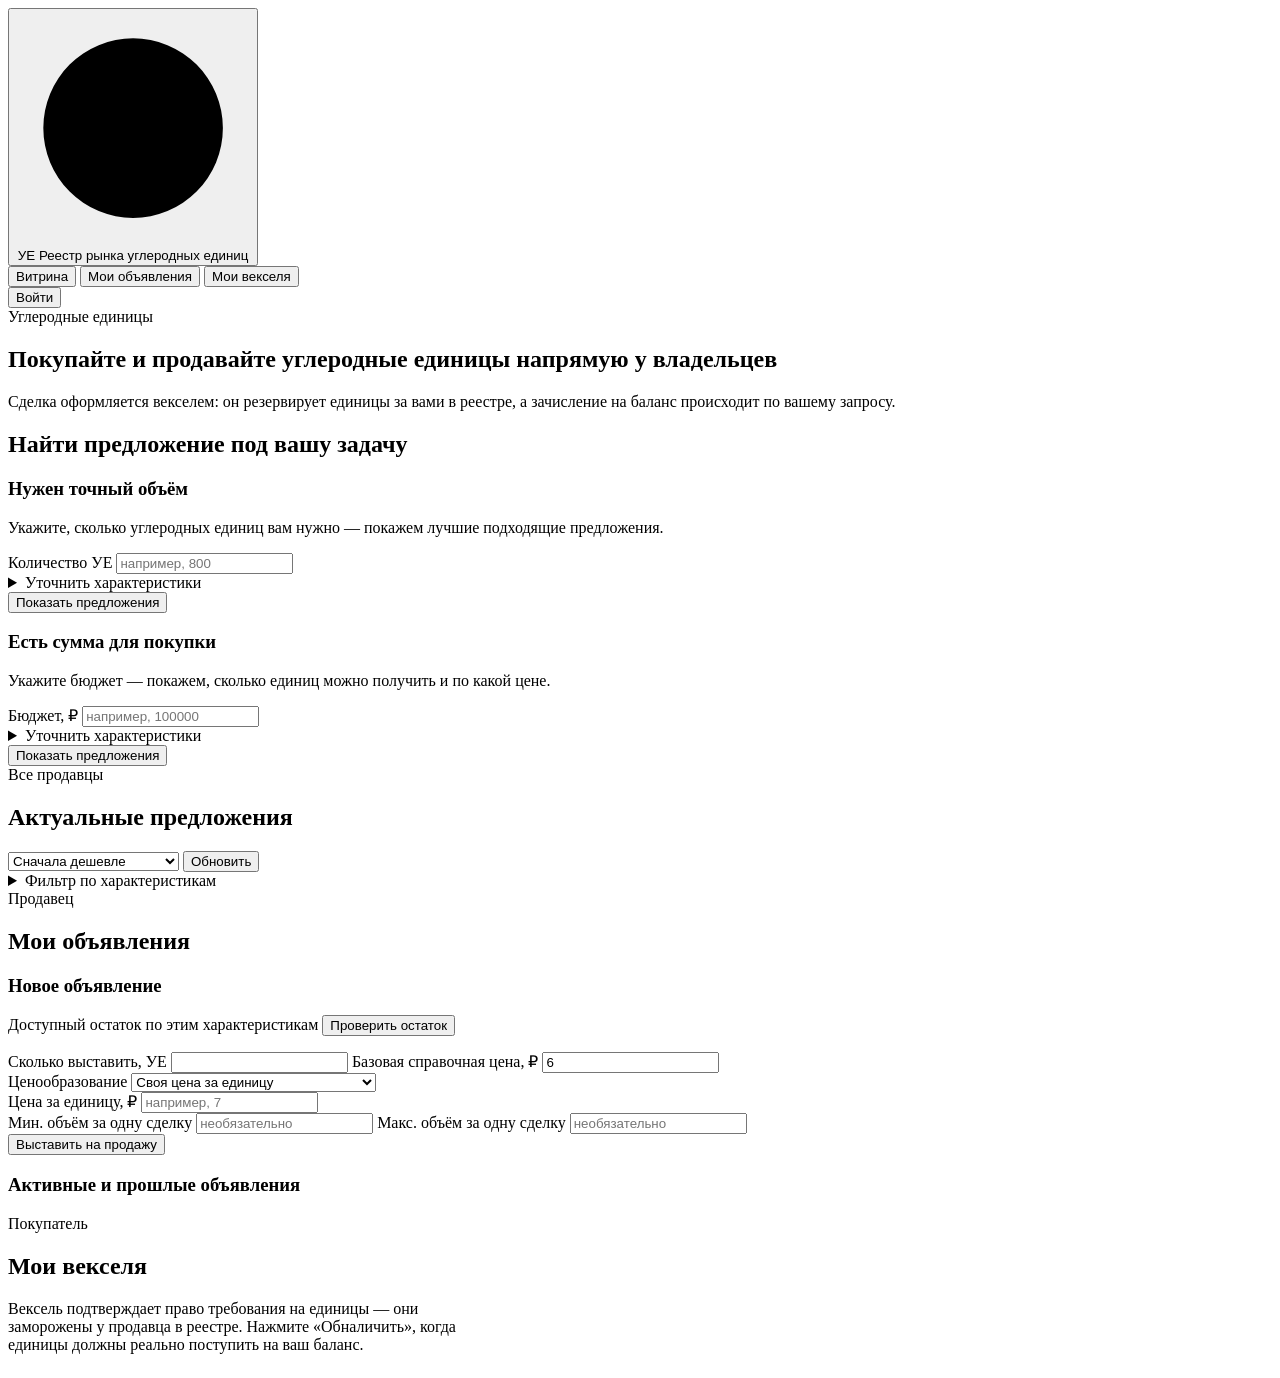
==== static/index.html @ 5682bd0b "first commit" ====
<!doctype html>
<html lang="ru">
<head>
<meta charset="utf-8" />
<meta name="viewport" content="width=device-width, initial-scale=1" />
<title>Реестр · Рынок углеродных единиц</title>
<link rel="preconnect" href="https://fonts.googleapis.com">
<link rel="preconnect" href="https://fonts.gstatic.com" crossorigin>
<link href="https://fonts.googleapis.com/css2?family=Fraunces:opsz,wght@9..144,400;9..144,500;9..144,600&family=Inter:wght@400;500;600;700&family=IBM+Plex+Mono:wght@400;500&display=swap" rel="stylesheet">
<link rel="stylesheet" href="/style.css" />
</head>
<body>

<!-- ============== ШАПКА (как у обычных сайтов: логотип / навигация / профиль) ============== -->
<header class="topbar">
  <div class="topbar-inner">
    <button class="brand" data-view="market">
      <span class="seal" aria-hidden="true">
        <svg viewBox="0 0 120 120"><path d="M 60,60 m -46,0 a 46,46 0 1,1 92,0 a 46,46 0 1,1 -92,0"/></svg>
        <span class="seal-year">УЕ</span>
      </span>
      <span class="brand-text">
        <span class="brand-name">Реестр рынка</span>
        <span class="brand-sub">углеродных единиц</span>
      </span>
    </button>

    <nav class="topnav">
      <button class="topnav-item is-active" data-view="market">Витрина</button>
      <button class="topnav-item" data-view="listings">Мои объявления</button>
      <button class="topnav-item" data-view="vouchers">Мои векселя</button>
    </nav>

    <div class="auth-area">
      <button class="btn btn--primary btn--sm" id="open-auth-btn">Войти</button>

      <div class="user-chip" id="user-chip" hidden>
        <button class="user-chip-btn" id="user-chip-btn">
          <span class="user-chip-avatar" id="user-avatar">A</span>
          <span class="user-chip-name" id="user-chip-name">—</span>
          <svg class="chevron" viewBox="0 0 20 20" width="13" height="13"><path d="M5 8l5 5 5-5" fill="none" stroke="currentColor" stroke-width="1.7" stroke-linecap="round" stroke-linejoin="round"/></svg>
        </button>
        <div class="user-menu" id="user-menu" hidden>
          <div class="user-menu-name" id="user-menu-name">—</div>
          <div class="user-menu-type" id="user-menu-type">—</div>
          <button class="user-menu-logout" id="logout-btn">Выйти из аккаунта</button>
        </div>
      </div>
    </div>
  </div>
</header>

<main class="page">

  <!-- ---------- ВИТРИНА (публичная) ---------- -->
  <section id="view-market" class="view is-active">

    <div class="hero">
      <div class="eyebrow">Углеродные единицы</div>
      <h1>Покупайте и продавайте углеродные единицы напрямую у владельцев</h1>
      <p>Сделка оформляется векселем: он резервирует единицы за вами в реестре, а зачисление на баланс происходит по вашему запросу.</p>
    </div>

    <div class="finder">
      <h2 class="finder-title">Найти предложение под вашу задачу</h2>
      <div class="grid-2">
        <form id="find-by-quantity-form" class="panel">
          <h3>Нужен точный объём</h3>
          <p class="panel-desc">Укажите, сколько углеродных единиц вам нужно — покажем лучшие подходящие предложения.</p>
          <label class="field">
            <span>Количество УЕ</span>
            <input type="number" name="quantity_needed" min="0" step="1" required placeholder="например, 800">
          </label>
          <details class="filters">
            <summary>Уточнить характеристики</summary>
            <div class="filters-grid" data-filter-fields></div>
          </details>
          <button class="btn btn--primary" type="submit">Показать предложения</button>
        </form>

        <form id="find-by-budget-form" class="panel">
          <h3>Есть сумма для покупки</h3>
          <p class="panel-desc">Укажите бюджет — покажем, сколько единиц можно получить и по какой цене.</p>
          <label class="field">
            <span>Бюджет, ₽</span>
            <input type="number" name="budget_amount" min="0" step="1" required placeholder="например, 100000">
          </label>
          <details class="filters">
            <summary>Уточнить характеристики</summary>
            <div class="filters-grid" data-filter-fields></div>
          </details>
          <button class="btn btn--primary" type="submit">Показать предложения</button>
        </form>
      </div>

      <div id="quote-result" class="quote-result" hidden></div>
    </div>

    <div class="view-head view-head--tight">
      <div>
        <div class="eyebrow">Все продавцы</div>
        <h2>Актуальные предложения</h2>
      </div>
      <div class="market-controls">
        <select id="sort-by">
          <option value="price">Сначала дешевле</option>
          <option value="quantity">Сначала больше объём</option>
          <option value="created_at">Сначала новые</option>
        </select>
        <button class="btn btn--ghost btn--sm" id="refresh-listings">Обновить</button>
      </div>
    </div>

    <details class="filters filters--standalone">
      <summary>Фильтр по характеристикам</summary>
      <div class="filters-grid" data-filter-fields="browse"></div>
      <button class="btn btn--ghost btn--sm" type="button" id="apply-browse-filter">Применить фильтр</button>
    </details>

    <div id="listings-grid" class="cards-grid"></div>
  </section>

  <!-- ---------- МОИ ОБЪЯВЛЕНИЯ (требует входа) ---------- -->
  <section id="view-listings" class="view">
    <header class="view-head">
      <div>
        <div class="eyebrow">Продавец</div>
        <h2>Мои объявления</h2>
      </div>
    </header>

    <div id="listings-authgate" class="authgate" hidden>
      <p>Чтобы выставлять и просматривать свои объявления, войдите в аккаунт.</p>
      <button class="btn btn--primary" data-open-auth>Войти или зарегистрироваться</button>
    </div>

    <div id="listings-authcontent">
      <div class="panel">
        <div class="panel-head"><h3>Новое объявление</h3></div>
        <form id="create-listing-form" class="stack">
          <div class="filters-grid" data-filter-fields="create"></div>

          <label class="field">
            <span>Доступный остаток по этим характеристикам</span>
            <button class="btn btn--ghost btn--sm" type="button" id="check-capacity-btn">Проверить остаток</button>
          </label>
          <p id="capacity-result" class="hint"></p>

          <div class="field-row">
            <label class="field">
              <span>Сколько выставить, УЕ</span>
              <input type="number" name="total_quantity" min="0" step="1" required>
            </label>
            <label class="field">
              <span>Базовая справочная цена, ₽</span>
              <input type="number" name="base_reference_price" min="0" step="0.01" required value="6">
            </label>
          </div>

          <label class="field">
            <span>Ценообразование</span>
            <select name="pricing_mode" id="pricing-mode-select">
              <option value="PER_UNIT_MARKUP">Своя цена за единицу</option>
              <option value="FLAT_FEE_PER_DEAL">Комиссия за сделку (не за единицу)</option>
            </select>
          </label>

          <div class="field-row">
            <label class="field" data-pricing="PER_UNIT_MARKUP">
              <span>Цена за единицу, ₽</span>
              <input type="number" name="price_per_unit" min="0" step="0.01" placeholder="например, 7">
            </label>
            <label class="field" data-pricing="FLAT_FEE_PER_DEAL" hidden>
              <span>Комиссия за сделку, ₽</span>
              <input type="number" name="flat_fee_per_deal" min="0" step="0.01" placeholder="например, 500">
            </label>
          </div>

          <div class="field-row">
            <label class="field">
              <span>Мин. объём за одну сделку</span>
              <input type="number" name="min_deal_quantity" min="0" step="1" placeholder="необязательно">
            </label>
            <label class="field">
              <span>Макс. объём за одну сделку</span>
              <input type="number" name="max_deal_quantity" min="0" step="1" placeholder="необязательно">
            </label>
          </div>

          <button class="btn btn--primary" type="submit">Выставить на продажу</button>
        </form>
      </div>

      <h3 class="section-label">Активные и прошлые объявления</h3>
      <div id="my-listings-table" class="ledger"></div>
    </div>
  </section>

  <!-- ---------- МОИ ВЕКСЕЛЯ (требует входа) ---------- -->
  <section id="view-vouchers" class="view">
    <header class="view-head">
      <div>
        <div class="eyebrow">Покупатель</div>
        <h2>Мои векселя</h2>
      </div>
    </header>

    <div id="vouchers-authgate" class="authgate" hidden>
      <p>Чтобы видеть свои векселя и обналичивать их, войдите в аккаунт.</p>
      <button class="btn btn--primary" data-open-auth>Войти или зарегистрироваться</button>
    </div>

    <div id="vouchers-authcontent">
      <p class="panel-desc" style="max-width:60ch;margin-bottom:24px">
        Вексель подтверждает право требования на единицы — они заморожены у продавца в реестре.
        Нажмите «Обналичить», когда единицы должны реально поступить на ваш баланс.
      </p>
      <div id="vouchers-list" class="cards-grid"></div>
    </div>
  </section>

</main>

<!-- ============== МОДАЛКА АВТОРИЗАЦИИ (скрыта, открывается кнопкой «Войти») ============== -->
<div class="modal-overlay" id="auth-modal-overlay" hidden>
  <div class="modal auth-modal" role="dialog" aria-modal="true" aria-labelledby="auth-modal-title">
    <button class="modal-close" id="close-auth-btn" aria-label="Закрыть">✕</button>

    <div class="seal seal--lg" aria-hidden="true">
      <svg viewBox="0 0 120 120"><path d="M 60,60 m -46,0 a 46,46 0 1,1 92,0 a 46,46 0 1,1 -92,0"/></svg>
      <span class="seal-year">УЕ</span>
    </div>
    <h2 id="auth-modal-title" class="auth-title">Вход в аккаунт</h2>
    <p id="auth-modal-note" class="auth-sub" hidden></p>

    <div class="tabbar" role="tablist">
      <button class="tabbar-btn is-active" data-authtab="login" role="tab">Вход</button>
      <button class="tabbar-btn" data-authtab="register" role="tab">Регистрация</button>
    </div>

    <form id="login-form" class="stack">
      <label class="field">
        <span>Email</span>
        <input type="email" name="email" required value="buyer@example.com" autocomplete="email">
      </label>
      <label class="field">
        <span>Пароль</span>
        <input type="password" name="password" required value="demo1234" autocomplete="current-password">
      </label>
      <button class="btn btn--primary" type="submit">Войти</button>
      <p class="hint">Демо-доступ: buyer@example.com или seller@example.com, пароль demo1234</p>
    </form>

    <form id="register-form" class="stack" hidden>
      <label class="field">
        <span>Тип участника</span>
        <select name="user_type">
          <option value="INDIVIDUAL">Физическое лицо</option>
          <option value="LEGAL_ENTITY">Юридическое лицо</option>
        </select>
      </label>
      <label class="field">
        <span>ФИО / Название организации</span>
        <input type="text" name="display_name" required>
      </label>
      <label class="field" data-legal-only hidden>
        <span>ИНН</span>
        <input type="text" name="inn">
      </label>
      <label class="field" data-legal-only hidden>
        <span>ОГРН</span>
        <input type="text" name="ogrn">
      </label>
      <label class="field">
        <span>Email</span>
        <input type="email" name="email" required autocomplete="email">
      </label>
      <label class="field">
        <span>Пароль</span>
        <input type="password" name="password" required autocomplete="new-password">
      </label>
      <button class="btn btn--primary" type="submit">Зарегистрироваться</button>
    </form>

    <p id="auth-error" class="auth-error" hidden></p>
  </div>
</div>

<div id="toast" class="toast" hidden></div>
<script src="/app.js"></script>
</body>
</html>
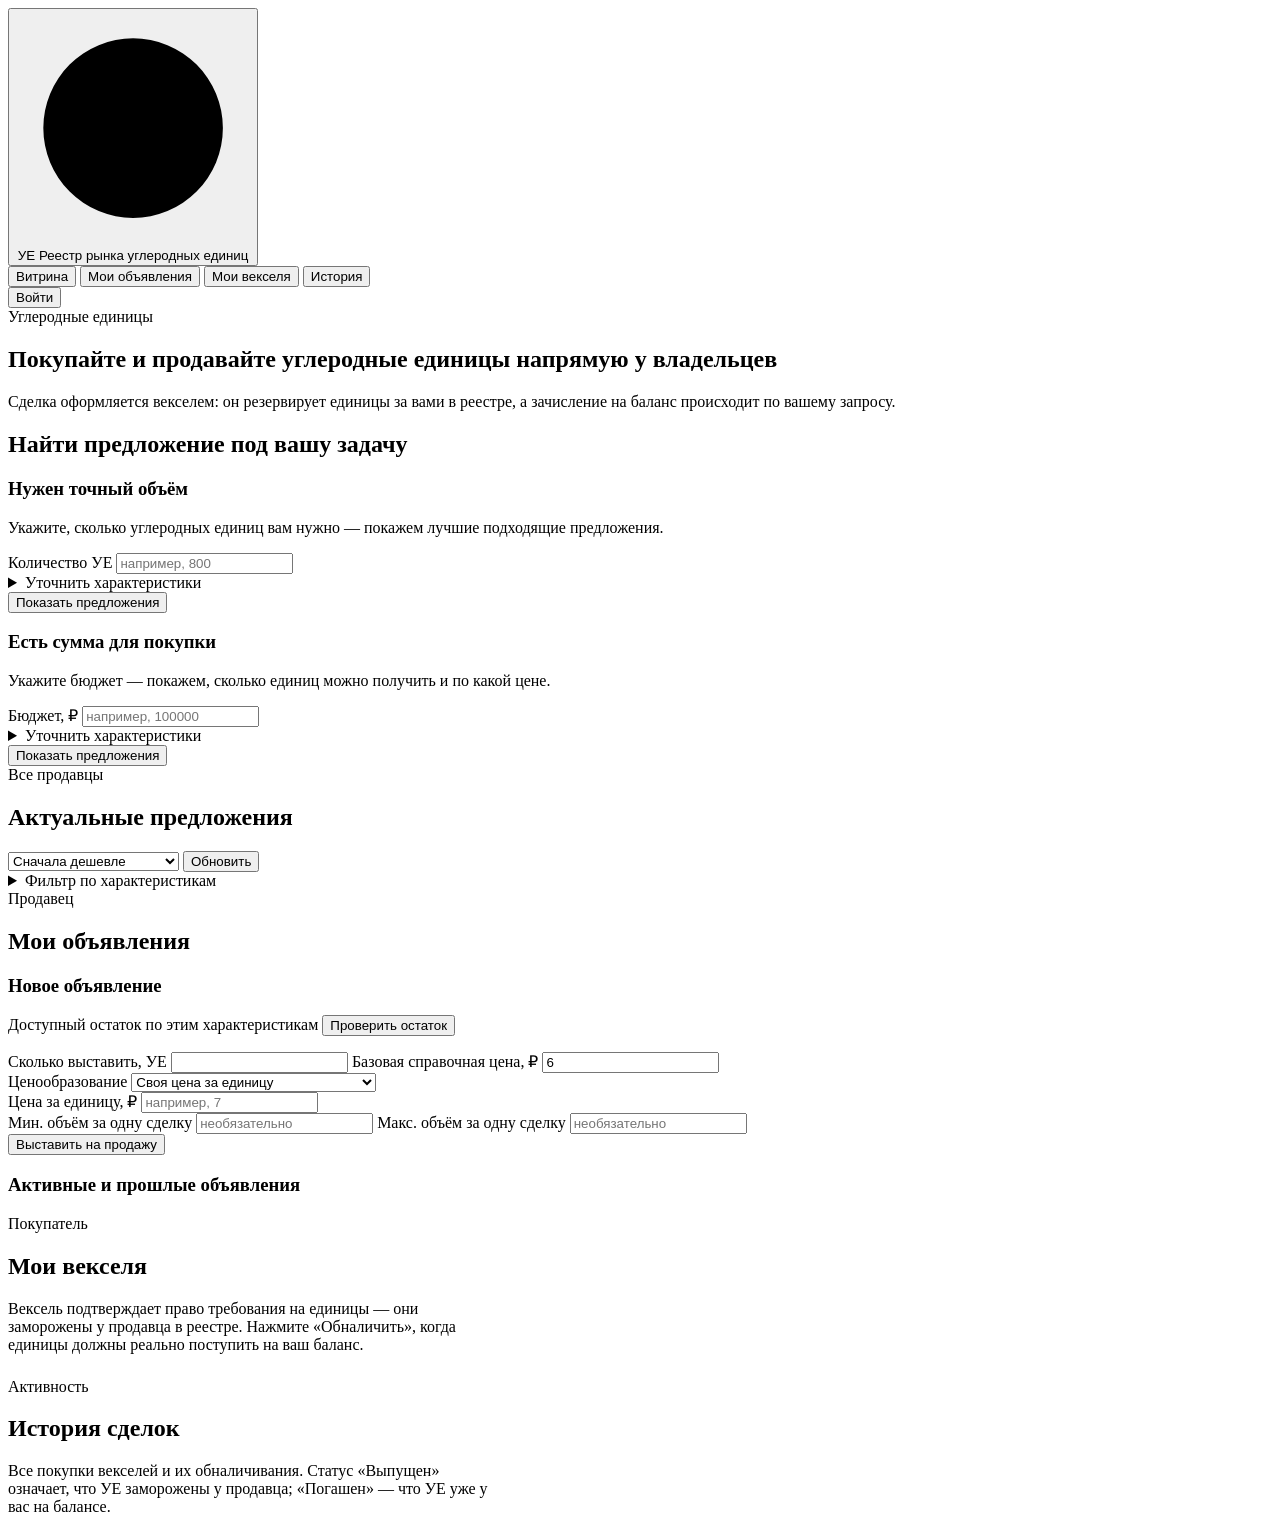
==== commit ca2c7023: "Redesign quote UI, add seller profiles, history section, fix fractional UE Backend: - matching_servi" ====
--- a/static/index.html
+++ b/static/index.html
@@ -29,6 +29,7 @@
       <button class="topnav-item is-active" data-view="market">Витрина</button>
       <button class="topnav-item" data-view="listings">Мои объявления</button>
       <button class="topnav-item" data-view="vouchers">Мои векселя</button>
+      <button class="topnav-item" data-view="history">История</button>
     </nav>
 
     <div class="auth-area">
@@ -218,8 +219,40 @@
       <div id="vouchers-list" class="cards-grid"></div>
     </div>
   </section>
+  <!-- ---------- ИСТОРИЯ (требует входа) ---------- -->
+  <section id="view-history" class="view">
+    <header class="view-head">
+      <div>
+        <div class="eyebrow">Активность</div>
+        <h2>История сделок</h2>
+      </div>
+    </header>
+
+    <div id="history-authgate" class="authgate" hidden>
+      <p>Чтобы видеть историю ваших сделок, войдите в аккаунт.</p>
+      <button class="btn btn--primary" data-open-auth>Войти или зарегистрироваться</button>
+    </div>
+
+    <div id="history-authcontent">
+      <p class="panel-desc" style="max-width:60ch;margin-bottom:24px">
+        Все покупки векселей и их обналичивания. Статус «Выпущен» означает,
+        что УЕ заморожены у продавца; «Погашен» — что УЕ уже у вас на балансе.
+      </p>
+      <div id="history-list" class="history-list"></div>
+    </div>
+  </section>
 
 </main>
+
+<!-- ============== МОДАЛКА ПРОФИЛЯ ПРОДАВЦА ============== -->
+<div class="modal-overlay" id="seller-modal-overlay" hidden>
+  <div class="modal seller-modal" role="dialog" aria-modal="true" aria-labelledby="seller-modal-title">
+    <button class="modal-close" id="close-seller-btn" aria-label="Закрыть">✕</button>
+    <div id="seller-modal-content">
+      <p class="empty-row">Загружаю…</p>
+    </div>
+  </div>
+</div>
 
 <!-- ============== МОДАЛКА АВТОРИЗАЦИИ (скрыта, открывается кнопкой «Войти») ============== -->
 <div class="modal-overlay" id="auth-modal-overlay" hidden>
@@ -241,14 +274,13 @@
     <form id="login-form" class="stack">
       <label class="field">
         <span>Email</span>
-        <input type="email" name="email" required value="buyer@example.com" autocomplete="email">
+        <input type="email" name="email" required autocomplete="email">
       </label>
       <label class="field">
         <span>Пароль</span>
-        <input type="password" name="password" required value="demo1234" autocomplete="current-password">
+        <input type="password" name="password" required autocomplete="current-password">
       </label>
       <button class="btn btn--primary" type="submit">Войти</button>
-      <p class="hint">Демо-доступ: buyer@example.com или seller@example.com, пароль demo1234</p>
     </form>
 
     <form id="register-form" class="stack" hidden>
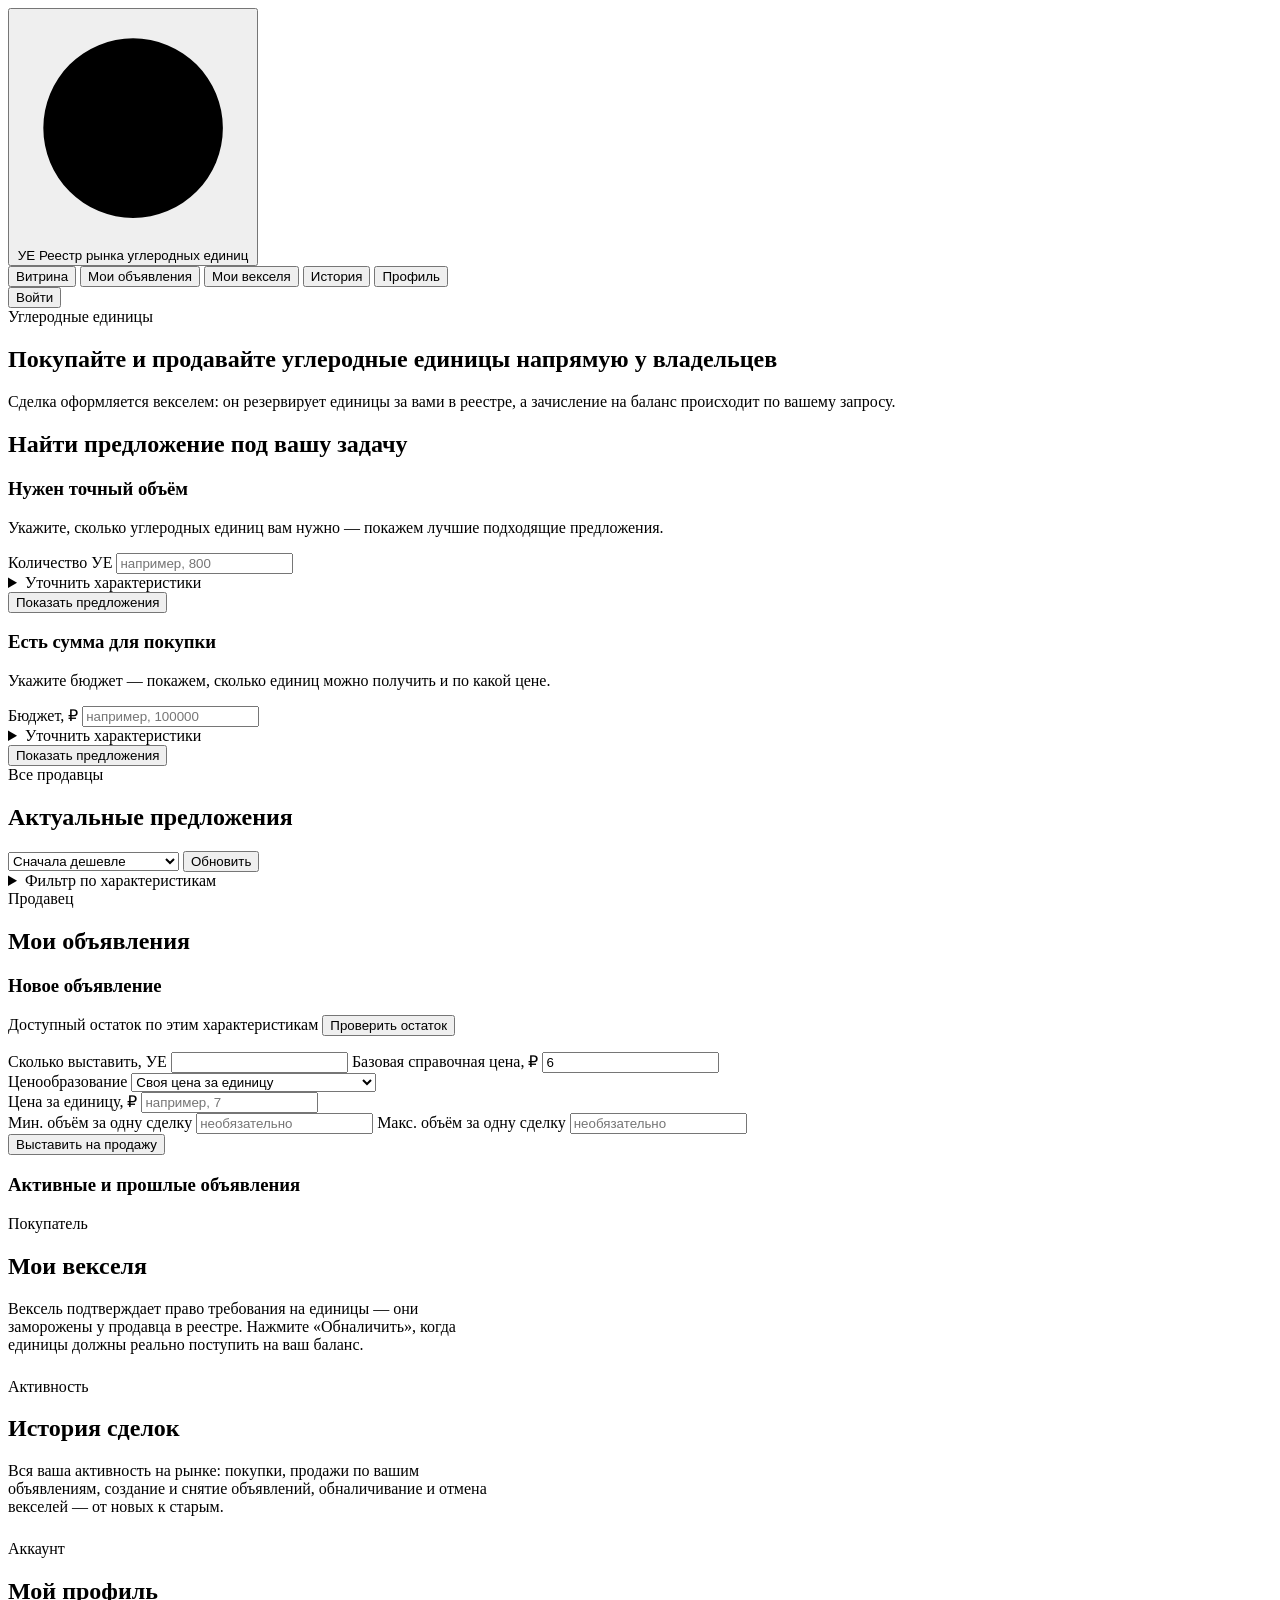
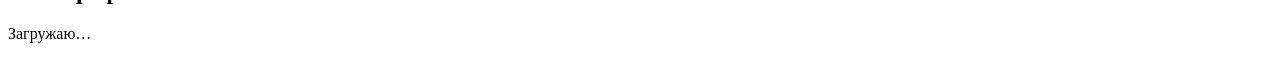
==== commit eea88c24: "no vecsel" ====
--- a/static/index.html
+++ b/static/index.html
@@ -30,6 +30,7 @@
       <button class="topnav-item" data-view="listings">Мои объявления</button>
       <button class="topnav-item" data-view="vouchers">Мои векселя</button>
       <button class="topnav-item" data-view="history">История</button>
+      <button class="topnav-item" data-view="profile">Профиль</button>
     </nav>
 
     <div class="auth-area">
@@ -44,6 +45,7 @@
         <div class="user-menu" id="user-menu" hidden>
           <div class="user-menu-name" id="user-menu-name">—</div>
           <div class="user-menu-type" id="user-menu-type">—</div>
+          <button class="user-menu-link" id="user-menu-profile">Мой профиль</button>
           <button class="user-menu-logout" id="logout-btn">Выйти из аккаунта</button>
         </div>
       </div>
@@ -235,10 +237,32 @@
 
     <div id="history-authcontent">
       <p class="panel-desc" style="max-width:60ch;margin-bottom:24px">
-        Все покупки векселей и их обналичивания. Статус «Выпущен» означает,
-        что УЕ заморожены у продавца; «Погашен» — что УЕ уже у вас на балансе.
+        Вся ваша активность на рынке: покупки, продажи по вашим
+        объявлениям, создание и снятие объявлений, обналичивание и отмена
+        векселей — от новых к старым.
       </p>
       <div id="history-list" class="history-list"></div>
+    </div>
+  </section>
+
+  <!-- ---------- ПРОФИЛЬ (требует входа) ---------- -->
+  <section id="view-profile" class="view">
+    <header class="view-head">
+      <div>
+        <div class="eyebrow">Аккаунт</div>
+        <h2>Мой профиль</h2>
+      </div>
+    </header>
+
+    <div id="profile-authgate" class="authgate" hidden>
+      <p>Чтобы видеть свой профиль и баланс, войдите в аккаунт.</p>
+      <button class="btn btn--primary" data-open-auth>Войти или зарегистрироваться</button>
+    </div>
+
+    <div id="profile-authcontent">
+      <div id="profile-content">
+        <p class="empty-row">Загружаю…</p>
+      </div>
     </div>
   </section>
 
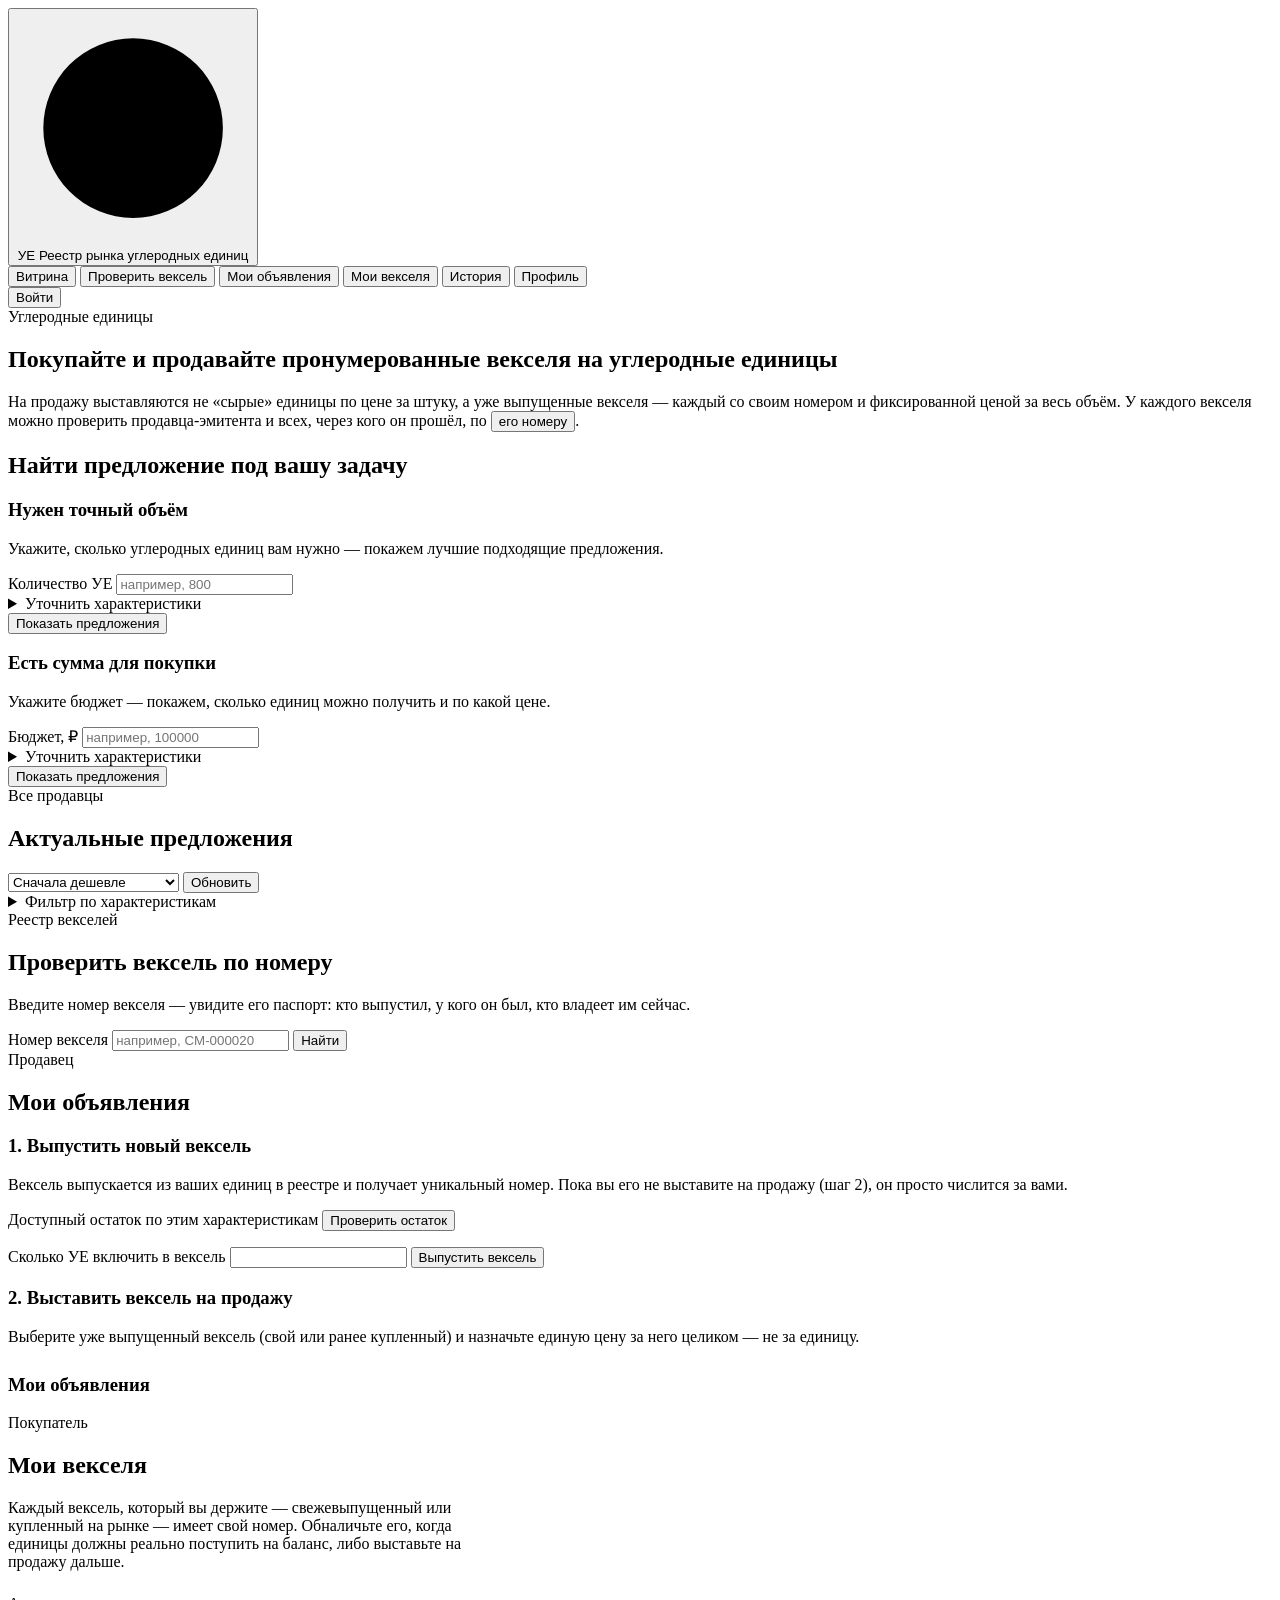
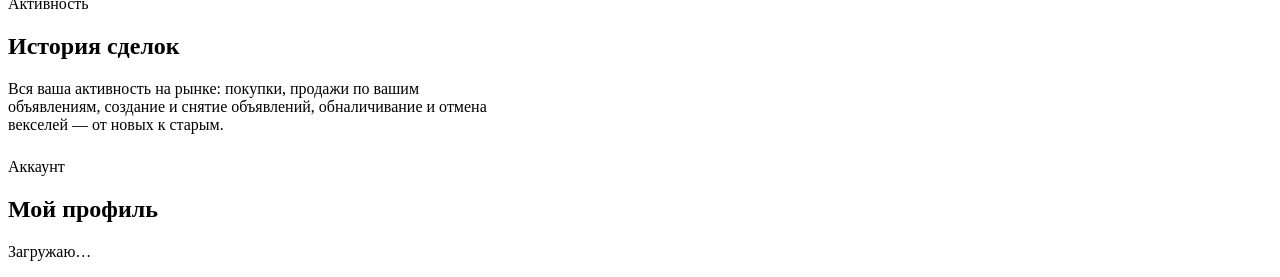
==== commit 49e49baa: "first version of vecsel" ====
--- a/static/index.html
+++ b/static/index.html
@@ -27,6 +27,7 @@
 
     <nav class="topnav">
       <button class="topnav-item is-active" data-view="market">Витрина</button>
+      <button class="topnav-item" data-view="verify">Проверить вексель</button>
       <button class="topnav-item" data-view="listings">Мои объявления</button>
       <button class="topnav-item" data-view="vouchers">Мои векселя</button>
       <button class="topnav-item" data-view="history">История</button>
@@ -60,8 +61,8 @@
 
     <div class="hero">
       <div class="eyebrow">Углеродные единицы</div>
-      <h1>Покупайте и продавайте углеродные единицы напрямую у владельцев</h1>
-      <p>Сделка оформляется векселем: он резервирует единицы за вами в реестре, а зачисление на баланс происходит по вашему запросу.</p>
+      <h1>Покупайте и продавайте пронумерованные векселя на углеродные единицы</h1>
+      <p>На продажу выставляются не «сырые» единицы по цене за штуку, а уже выпущенные векселя — каждый со своим номером и фиксированной ценой за весь объём. У каждого векселя можно проверить продавца-эмитента и всех, через кого он прошёл, по <button class="link-inline" data-view="verify">его номеру</button>.</p>
     </div>
 
     <div class="finder">
@@ -123,6 +124,25 @@
     <div id="listings-grid" class="cards-grid"></div>
   </section>
 
+  <!-- ---------- ПРОВЕРИТЬ ВЕКСЕЛЬ ПО НОМЕРУ (публично) ---------- -->
+  <section id="view-verify" class="view">
+    <div class="hero">
+      <div class="eyebrow">Реестр векселей</div>
+      <h1>Проверить вексель по номеру</h1>
+      <p>Введите номер векселя — увидите его паспорт: кто выпустил, у кого он был, кто владеет им сейчас.</p>
+    </div>
+
+    <form id="verify-form" class="panel verify-form">
+      <label class="field">
+        <span>Номер векселя</span>
+        <input type="text" name="number" placeholder="например, CM-000020" autocomplete="off" required>
+      </label>
+      <button class="btn btn--primary" type="submit">Найти</button>
+    </form>
+
+    <div id="verify-result"></div>
+  </section>
+
   <!-- ---------- МОИ ОБЪЯВЛЕНИЯ (требует входа) ---------- -->
   <section id="view-listings" class="view">
     <header class="view-head">
@@ -139,9 +159,10 @@
 
     <div id="listings-authcontent">
       <div class="panel">
-        <div class="panel-head"><h3>Новое объявление</h3></div>
-        <form id="create-listing-form" class="stack">
-          <div class="filters-grid" data-filter-fields="create"></div>
+        <div class="panel-head"><h3>1. Выпустить новый вексель</h3></div>
+        <p class="panel-desc">Вексель выпускается из ваших единиц в реестре и получает уникальный номер. Пока вы его не выставите на продажу (шаг 2), он просто числится за вами.</p>
+        <form id="mint-voucher-form" class="stack">
+          <div class="filters-grid" data-filter-fields="mint"></div>
 
           <label class="field">
             <span>Доступный остаток по этим характеристикам</span>
@@ -149,52 +170,22 @@
           </label>
           <p id="capacity-result" class="hint"></p>
 
-          <div class="field-row">
-            <label class="field">
-              <span>Сколько выставить, УЕ</span>
-              <input type="number" name="total_quantity" min="0" step="1" required>
-            </label>
-            <label class="field">
-              <span>Базовая справочная цена, ₽</span>
-              <input type="number" name="base_reference_price" min="0" step="0.01" required value="6">
-            </label>
-          </div>
-
           <label class="field">
-            <span>Ценообразование</span>
-            <select name="pricing_mode" id="pricing-mode-select">
-              <option value="PER_UNIT_MARKUP">Своя цена за единицу</option>
-              <option value="FLAT_FEE_PER_DEAL">Комиссия за сделку (не за единицу)</option>
-            </select>
+            <span>Сколько УЕ включить в вексель</span>
+            <input type="number" name="quantity" min="0" step="1" required>
           </label>
 
-          <div class="field-row">
-            <label class="field" data-pricing="PER_UNIT_MARKUP">
-              <span>Цена за единицу, ₽</span>
-              <input type="number" name="price_per_unit" min="0" step="0.01" placeholder="например, 7">
-            </label>
-            <label class="field" data-pricing="FLAT_FEE_PER_DEAL" hidden>
-              <span>Комиссия за сделку, ₽</span>
-              <input type="number" name="flat_fee_per_deal" min="0" step="0.01" placeholder="например, 500">
-            </label>
-          </div>
-
-          <div class="field-row">
-            <label class="field">
-              <span>Мин. объём за одну сделку</span>
-              <input type="number" name="min_deal_quantity" min="0" step="1" placeholder="необязательно">
-            </label>
-            <label class="field">
-              <span>Макс. объём за одну сделку</span>
-              <input type="number" name="max_deal_quantity" min="0" step="1" placeholder="необязательно">
-            </label>
-          </div>
-
-          <button class="btn btn--primary" type="submit">Выставить на продажу</button>
+          <button class="btn btn--primary" type="submit">Выпустить вексель</button>
         </form>
       </div>
 
-      <h3 class="section-label">Активные и прошлые объявления</h3>
+      <div class="panel" style="margin-top:18px">
+        <div class="panel-head"><h3>2. Выставить вексель на продажу</h3></div>
+        <p class="panel-desc">Выберите уже выпущенный вексель (свой или ранее купленный) и назначьте единую цену за него целиком — не за единицу.</p>
+        <div id="my-unlisted-vouchers" class="unlisted-vouchers"></div>
+      </div>
+
+      <h3 class="section-label" style="margin-top:28px">Мои объявления</h3>
       <div id="my-listings-table" class="ledger"></div>
     </div>
   </section>
@@ -215,8 +206,8 @@
 
     <div id="vouchers-authcontent">
       <p class="panel-desc" style="max-width:60ch;margin-bottom:24px">
-        Вексель подтверждает право требования на единицы — они заморожены у продавца в реестре.
-        Нажмите «Обналичить», когда единицы должны реально поступить на ваш баланс.
+        Каждый вексель, который вы держите — свежевыпущенный или купленный на рынке — имеет свой номер.
+        Обналичьте его, когда единицы должны реально поступить на баланс, либо выставьте на продажу дальше.
       </p>
       <div id="vouchers-list" class="cards-grid"></div>
     </div>
